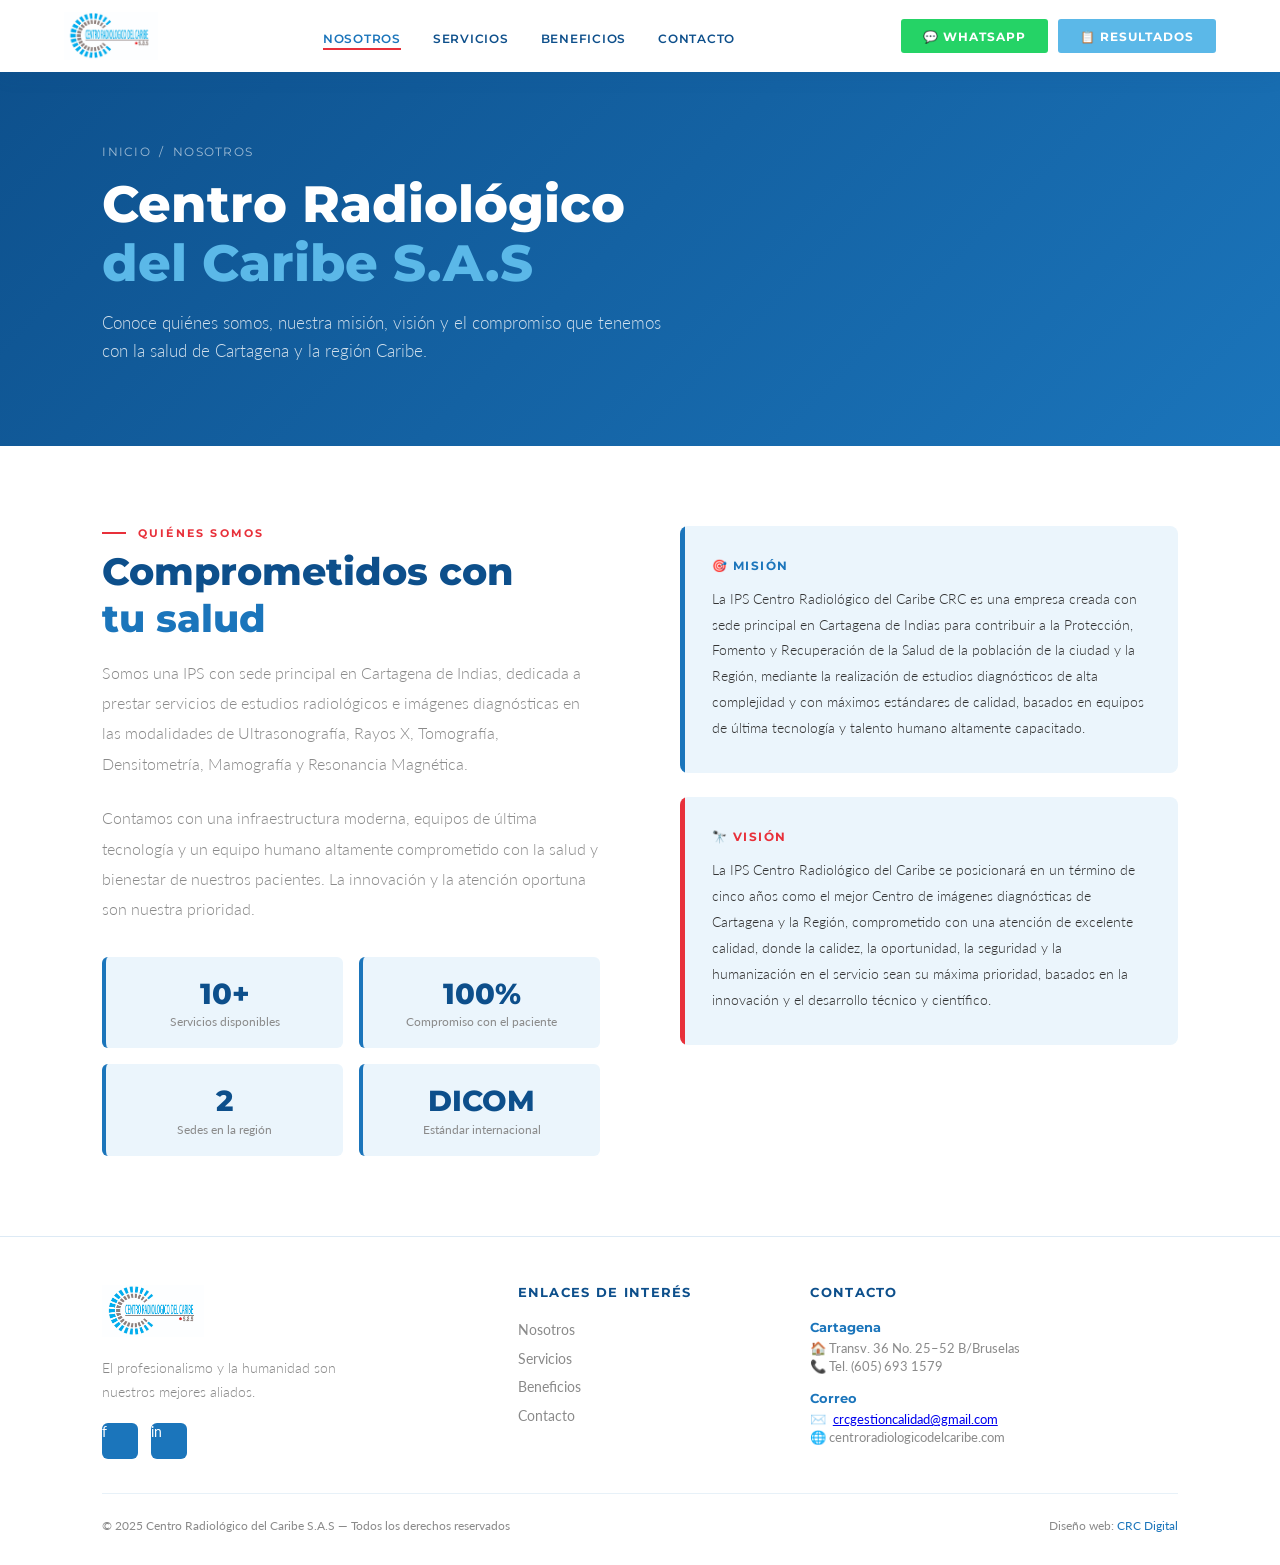
==== nosotros.html @ 66268c3f "Add files via upload" ====
<!DOCTYPE html>
<html lang="es">
<head>
<meta charset="UTF-8">
<meta name="viewport" content="width=device-width, initial-scale=1.0">
<title>Nosotros — Centro Radiológico del Caribe S.A.S</title>
<link href="https://fonts.googleapis.com/css2?family=Montserrat:wght@300;400;500;600;700&family=Lato:wght@300;400;700&display=swap" rel="stylesheet">
<style>
  :root {
    --blue-main: #1B75BB;
    --blue-dark: #0D4F8B;
    --blue-light: #5BB8E8;
    --blue-pale: #EBF5FC;
    --red: #E8303A;
    --gray: #8A8A8A;
    --gray-dark: #333333;
    --white: #ffffff;
    --bg: #F7FBFE;
  }
  * { margin: 0; padding: 0; box-sizing: border-box; }
  html { scroll-behavior: smooth; }
  body { font-family: 'Lato', sans-serif; color: var(--gray-dark); background: var(--white); overflow-x: hidden; }

  /* ── NAV ── */
  nav {
    position: fixed; top: 0; width: 100%; z-index: 1000;
    background: var(--white);
    box-shadow: 0 2px 20px rgba(13,79,139,0.12);
    padding: 0 5%;
    display: flex; align-items: center; justify-content: space-between;
    height: 72px;
  }
  .nav-logo a { display: flex; align-items: center; text-decoration: none; }
  .nav-logo img { height: 48px; object-fit: contain; }
  .nav-links { display: flex; gap: 2rem; list-style: none; }
  .nav-links a {
    color: var(--blue-dark); text-decoration: none;
    font-family: 'Montserrat', sans-serif;
    font-size: 0.78rem; font-weight: 600;
    letter-spacing: 0.06em; text-transform: uppercase;
    transition: color 0.3s; position: relative; padding-bottom: 4px;
  }
  .nav-links a::after {
    content: ''; position: absolute; bottom: 0; left: 0;
    width: 0; height: 2px; background: var(--red);
    transition: width 0.3s;
  }
  .nav-links a:hover { color: var(--blue-main); }
  .nav-links a:hover::after { width: 100%; }
  .nav-links a.active { color: var(--blue-main); }
  .nav-links a.active::after { width: 100%; }
  .nav-btn {
    padding: 0.6rem 1.4rem; border-radius: 3px;
    font-family: 'Montserrat', sans-serif;
    font-size: 0.75rem; font-weight: 700;
    letter-spacing: 0.08em; text-transform: uppercase;
    text-decoration: none; transition: background 0.3s;
  }
  .nav-btn-whatsapp {
    background: #25D366; color: var(--white);
  }
  .nav-btn-whatsapp:hover { background: #1ebe5a; }
  .nav-btn-resultados {
    background: var(--blue-light); color: var(--white);
  }
  .nav-btn-resultados:hover { background: #42a8d8; }

  /* ── HERO NOSOTROS ── */
  .page-hero {
    background: linear-gradient(135deg, var(--blue-dark) 0%, var(--blue-main) 100%);
    padding: 9rem 8% 5rem;
    color: white;
  }
  .page-hero .breadcrumb {
    font-size: 0.78rem; color: rgba(255,255,255,0.6);
    font-family: 'Montserrat', sans-serif;
    letter-spacing: 0.1em; text-transform: uppercase;
    margin-bottom: 1rem;
  }
  .page-hero .breadcrumb a { color: rgba(255,255,255,0.6); text-decoration: none; }
  .page-hero .breadcrumb a:hover { color: white; }
  .page-hero h1 {
    font-family: 'Montserrat', sans-serif;
    font-size: clamp(2rem, 4vw, 3.2rem);
    font-weight: 800; line-height: 1.15;
  }
  .page-hero h1 span { color: var(--blue-light); }
  .page-hero p {
    margin-top: 1rem; font-size: 1.05rem;
    color: rgba(255,255,255,0.8); max-width: 560px;
    font-weight: 300; line-height: 1.7;
  }

  /* ── SECCIONES ── */
  section { padding: 5rem 8%; }
  .sec-label {
    font-family: 'Montserrat', sans-serif;
    font-size: 0.7rem; font-weight: 700;
    letter-spacing: 0.2em; text-transform: uppercase;
    color: var(--red); margin-bottom: 0.6rem;
    display: flex; align-items: center; gap: 0.7rem;
  }
  .sec-label::before { content: ''; width: 1.5rem; height: 2px; background: var(--red); }
  .sec-title {
    font-family: 'Montserrat', sans-serif;
    font-size: clamp(1.8rem, 3vw, 2.5rem);
    font-weight: 800; color: var(--blue-dark); line-height: 1.2;
    margin-bottom: 1rem;
  }
  .sec-title span { color: var(--blue-main); }

  /* ── QUIÉNES SOMOS ── */
  #quienes { background: var(--white); }
  .nosotros-grid {
    display: grid; grid-template-columns: 1fr 1fr;
    gap: 5rem; align-items: start;
  }
  .nosotros-left p {
    font-size: 1rem; line-height: 1.9; color: var(--gray);
    margin-bottom: 1.5rem; font-weight: 300;
  }
  .nosotros-stats {
    display: grid; grid-template-columns: 1fr 1fr;
    gap: 1rem; margin-top: 2rem;
  }
  .stat-box {
    background: var(--blue-pale); border-radius: 6px;
    padding: 1.2rem; border-left: 4px solid var(--blue-main);
    text-align: center;
  }
  .stat-box .num {
    font-family: 'Montserrat', sans-serif;
    font-size: 1.8rem; font-weight: 800; color: var(--blue-dark);
  }
  .stat-box .lbl { font-size: 0.75rem; color: var(--gray); margin-top: 0.2rem; }
  .mv-grid { display: flex; flex-direction: column; gap: 1.5rem; }
  .mv-card {
    background: var(--blue-pale); border-radius: 8px;
    padding: 2rem; position: relative; overflow: hidden;
  }
  .mv-card::before {
    content: '';
    position: absolute; top: 0; left: 0;
    width: 5px; height: 100%;
    background: var(--blue-main);
  }
  .mv-card.vision::before { background: var(--red); }
  .mv-card h3 {
    font-family: 'Montserrat', sans-serif;
    font-size: 0.75rem; font-weight: 700;
    text-transform: uppercase; letter-spacing: 0.12em;
    color: var(--blue-main); margin-bottom: 0.8rem;
  }
  .mv-card.vision h3 { color: var(--red); }
  .mv-card p { font-size: 0.9rem; line-height: 1.8; color: var(--gray-dark); font-weight: 300; }

  /* ── FOOTER ── */
  footer {
    background: var(--white);
    border-top: 1px solid rgba(27,117,187,0.15);
    padding: 3rem 8% 2rem;
  }
  .footer-grid {
    display: grid; grid-template-columns: 1.5fr 1fr 1.5fr;
    gap: 3rem; margin-bottom: 2rem;
  }
  .footer-logo a { display: inline-block; }
  .footer-logo img { height: 52px; margin-bottom: 1rem; }
  .footer-logo p {
    font-size: 0.88rem; color: var(--gray);
    line-height: 1.7; font-weight: 300; max-width: 260px;
  }
  .footer-social { display: flex; gap: 0.8rem; margin-top: 1.2rem; }
  .social-btn {
    width: 36px; height: 36px; border-radius: 6px;
    background: var(--blue-main);
    display: flex; align-items: center; justify-content: center;
    color: white; font-size: 0.9rem; text-decoration: none;
    transition: background 0.3s;
  }
  .social-btn:hover { background: var(--blue-dark); }
  .footer-nav h4, .footer-contact h4 {
    font-family: 'Montserrat', sans-serif;
    font-size: 0.8rem; font-weight: 700;
    text-transform: uppercase; letter-spacing: 0.1em;
    color: var(--blue-dark); margin-bottom: 1.2rem;
  }
  .footer-nav ul { list-style: none; display: flex; flex-direction: column; gap: 0.6rem; }
  .footer-nav ul a {
    font-size: 0.88rem; color: var(--gray);
    text-decoration: none; transition: color 0.3s;
  }
  .footer-nav ul a:hover { color: var(--blue-main); }
  .footer-sede { margin-bottom: 1rem; }
  .footer-sede strong {
    display: block; font-size: 0.82rem;
    color: var(--blue-main); font-weight: 700; margin-bottom: 0.3rem;
    font-family: 'Montserrat', sans-serif;
  }
  .footer-sede span {
    display: flex; align-items: center; gap: 0.4rem;
    font-size: 0.82rem; color: var(--gray); margin-bottom: 0.15rem;
  }
  .footer-bottom {
    border-top: 1px solid rgba(27,117,187,0.1);
    padding-top: 1.5rem;
    display: flex; justify-content: space-between; align-items: center;
    flex-wrap: wrap; gap: 0.5rem;
  }
  .footer-bottom p { font-size: 0.78rem; color: var(--gray); }
  .footer-bottom a { color: var(--blue-main); text-decoration: none; }

  /* ── RESPONSIVE ── */
  @media (max-width: 900px) {
    .nosotros-grid { grid-template-columns: 1fr; gap: 3rem; }
    .footer-grid { grid-template-columns: 1fr 1fr; }
  }
  @media (max-width: 640px) {
    nav { padding: 0 4%; }
    .nav-links { display: none; }
    section { padding: 3.5rem 5%; }
    .footer-grid { grid-template-columns: 1fr; }
  }
</style>
</head>
<body>

<!-- NAV -->
<nav>
  <div class="nav-logo">
    <a href="index.html">
      <img src="logo.png" alt="Centro Radiológico del Caribe">
    </a>
  </div>
  <ul class="nav-links">
    <li><a href="nosotros.html" class="active">Nosotros</a></li>
    <li><a href="index.html#servicios">Servicios</a></li>
    <li><a href="index.html#beneficios">Beneficios</a></li>
    <li><a href="index.html#contacto">Contacto</a></li>
  </ul>
  <div style="display:flex;gap:0.6rem;">
    <a href="https://wa.me/573108685551" target="_blank" class="nav-btn nav-btn-whatsapp">💬 WhatsApp</a>
    <a href="#" class="nav-btn nav-btn-resultados">📋 Resultados</a>
  </div>
</nav>

<!-- HERO -->
<div class="page-hero">
  <div class="breadcrumb">
    <a href="index.html">Inicio</a> &nbsp;/&nbsp; Nosotros
  </div>
  <h1>Centro Radiológico<br><span>del Caribe S.A.S</span></h1>
  <p>Conoce quiénes somos, nuestra misión, visión y el compromiso que tenemos con la salud de Cartagena y la región Caribe.</p>
</div>

<!-- QUIÉNES SOMOS -->
<section id="quienes">
  <div class="nosotros-grid">
    <div class="nosotros-left">
      <div class="sec-label">Quiénes somos</div>
      <h2 class="sec-title">Comprometidos con<br><span>tu salud</span></h2>
      <p>Somos una IPS con sede principal en Cartagena de Indias, dedicada a prestar servicios de estudios radiológicos e imágenes diagnósticas en las modalidades de Ultrasonografía, Rayos X, Tomografía, Densitometría, Mamografía y Resonancia Magnética.</p>
      <p>Contamos con una infraestructura moderna, equipos de última tecnología y un equipo humano altamente comprometido con la salud y bienestar de nuestros pacientes. La innovación y la atención oportuna son nuestra prioridad.</p>
      <div class="nosotros-stats">
        <div class="stat-box">
          <div class="num">10+</div>
          <div class="lbl">Servicios disponibles</div>
        </div>
        <div class="stat-box">
          <div class="num">100%</div>
          <div class="lbl">Compromiso con el paciente</div>
        </div>
        <div class="stat-box">
          <div class="num">2</div>
          <div class="lbl">Sedes en la región</div>
        </div>
        <div class="stat-box">
          <div class="num">DICOM</div>
          <div class="lbl">Estándar internacional</div>
        </div>
      </div>
    </div>
    <div class="mv-grid">
      <div class="mv-card">
        <h3>🎯 Misión</h3>
        <p>La IPS Centro Radiológico del Caribe CRC es una empresa creada con sede principal en Cartagena de Indias para contribuir a la Protección, Fomento y Recuperación de la Salud de la población de la ciudad y la Región, mediante la realización de estudios diagnósticos de alta complejidad y con máximos estándares de calidad, basados en equipos de última tecnología y talento humano altamente capacitado.</p>
      </div>
      <div class="mv-card vision">
        <h3>🔭 Visión</h3>
        <p>La IPS Centro Radiológico del Caribe se posicionará en un término de cinco años como el mejor Centro de imágenes diagnósticas de Cartagena y la Región, comprometido con una atención de excelente calidad, donde la calidez, la oportunidad, la seguridad y la humanización en el servicio sean su máxima prioridad, basados en la innovación y el desarrollo técnico y científico.</p>
      </div>
    </div>
  </div>
</section>

<!-- FOOTER -->
<footer>
  <div class="footer-grid">
    <div class="footer-logo">
      <a href="index.html"><img src="logo.png" alt="CRC Logo"></a>
      <p>El profesionalismo y la humanidad son nuestros mejores aliados.</p>
      <div class="footer-social">
        <a href="#" class="social-btn" title="Facebook">f</a>
        <a href="#" class="social-btn" title="Instagram">in</a>
      </div>
    </div>
    <div class="footer-nav">
      <h4>Enlaces de interés</h4>
      <ul>
        <li><a href="nosotros.html">Nosotros</a></li>
        <li><a href="index.html#servicios">Servicios</a></li>
        <li><a href="index.html#beneficios">Beneficios</a></li>
        <li><a href="index.html#contacto">Contacto</a></li>
      </ul>
    </div>
    <div class="footer-contact">
      <h4>Contacto</h4>
      <div class="footer-sede">
        <strong>Cartagena</strong>
        <span>🏠 Transv. 36 No. 25–52 B/Bruselas</span>
        <span>📞 Tel. (605) 693 1579</span>
      </div>
      <div class="footer-sede">
        <strong>Correo</strong>
        <span>✉️ <a href="mailto:crcgestioncalidad@gmail.com">crcgestioncalidad@gmail.com</a></span>
        <span>🌐 centroradiologicodelcaribe.com</span>
      </div>
    </div>
  </div>
  <div class="footer-bottom">
    <p>© 2025 Centro Radiológico del Caribe S.A.S — Todos los derechos reservados</p>
    <p>Diseño web: <a href="#">CRC Digital</a></p>
  </div>
</footer>

</body>
</html>
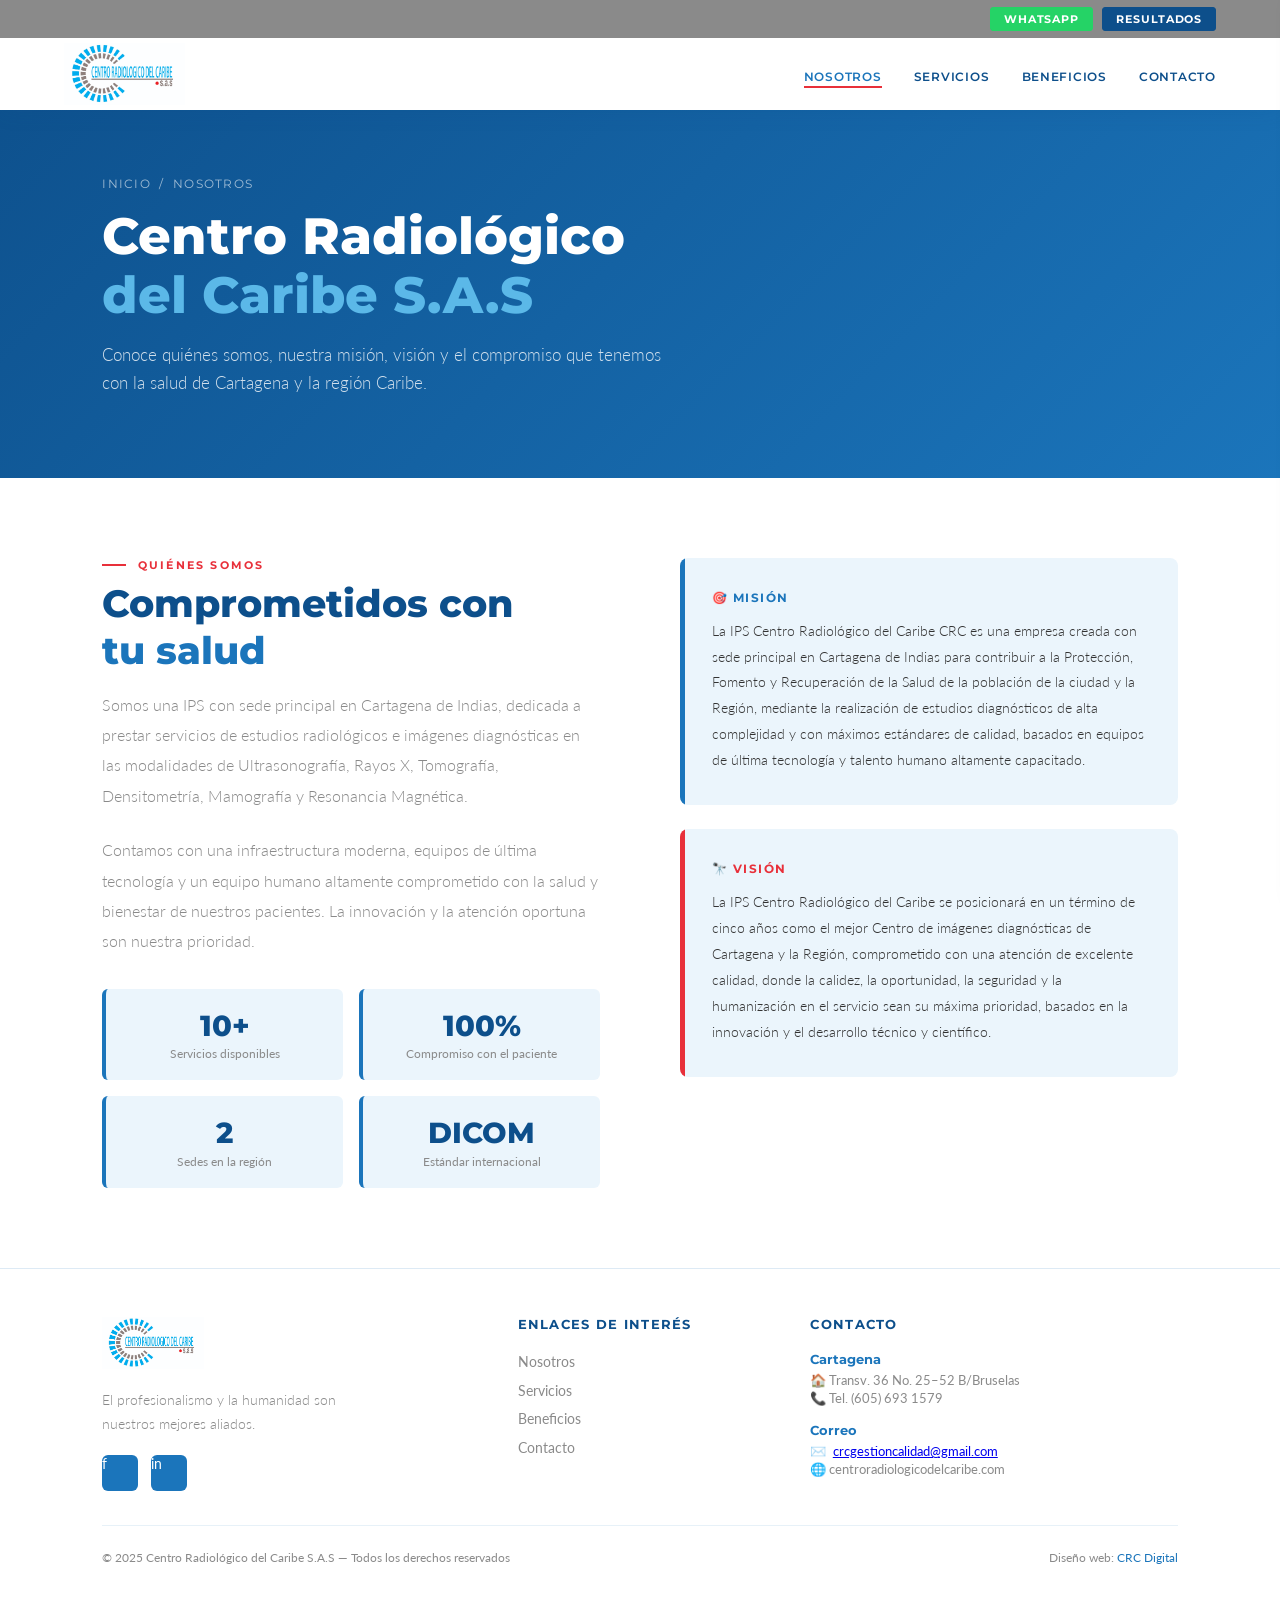
==== commit 5af619e9: "Add files via upload" ====
--- a/nosotros.html
+++ b/nosotros.html
@@ -22,8 +22,31 @@
   body { font-family: 'Lato', sans-serif; color: var(--gray-dark); background: var(--white); overflow-x: hidden; }
 
   /* ── NAV ── */
+  /* ── TOPBAR ── */
+  .topbar {
+    position: fixed; top: 0; width: 100%; z-index: 1001;
+    background: var(--gray);
+    height: 38px;
+    display: flex; align-items: center; justify-content: flex-end;
+    padding: 0 5%; gap: 0.6rem;
+  }
+  .topbar a {
+    font-family: 'Montserrat', sans-serif;
+    font-size: 0.7rem; font-weight: 700;
+    letter-spacing: 0.08em; text-transform: uppercase;
+    text-decoration: none; color: var(--white);
+    padding: 0.25rem 0.8rem; border-radius: 3px;
+    border: 1px solid rgba(255,255,255,0.35);
+    transition: background 0.2s;
+  }
+  .topbar a:hover { background: rgba(255,255,255,0.15); }
+  .topbar .btn-wa { background: #25D366; border-color: #25D366; }
+  .topbar .btn-wa:hover { background: #1ebe5a; border-color: #1ebe5a; }
+  .topbar .btn-resultados { background: var(--blue-dark); border-color: var(--blue-dark); }
+  .topbar .btn-resultados:hover { background: #0a3d6e; border-color: #0a3d6e; }
+
   nav {
-    position: fixed; top: 0; width: 100%; z-index: 1000;
+    position: fixed; top: 38px; width: 100%; z-index: 1000;
     background: var(--white);
     box-shadow: 0 2px 20px rgba(13,79,139,0.12);
     padding: 0 5%;
@@ -31,7 +54,7 @@
     height: 72px;
   }
   .nav-logo a { display: flex; align-items: center; text-decoration: none; }
-  .nav-logo img { height: 48px; object-fit: contain; }
+  .nav-logo img { height: 62px; object-fit: contain; }
   .nav-links { display: flex; gap: 2rem; list-style: none; }
   .nav-links a {
     color: var(--blue-dark); text-decoration: none;
@@ -50,25 +73,69 @@
   .nav-links a.active { color: var(--blue-main); }
   .nav-links a.active::after { width: 100%; }
   .nav-btn {
-    padding: 0.6rem 1.4rem; border-radius: 3px;
+    padding: 0.35rem 0.9rem; border-radius: 3px;
     font-family: 'Montserrat', sans-serif;
     font-size: 0.75rem; font-weight: 700;
     letter-spacing: 0.08em; text-transform: uppercase;
     text-decoration: none; transition: background 0.3s;
   }
-  .nav-btn-whatsapp {
-    background: #25D366; color: var(--white);
-  }
-  .nav-btn-whatsapp:hover { background: #1ebe5a; }
   .nav-btn-resultados {
     background: var(--blue-light); color: var(--white);
   }
   .nav-btn-resultados:hover { background: #42a8d8; }
+  @media (max-width: 640px) {
+    .topbar { justify-content: center; padding: 0 4%; gap: 0.5rem; }
+  }
+
+  /* ── HAMBURGER ── */
+  .hamburger {
+    display: none;
+    flex-direction: column; justify-content: center; gap: 5px;
+    width: 36px; height: 36px; cursor: pointer;
+    background: none; border: none; padding: 4px;
+  }
+  .hamburger span {
+    display: block; width: 100%; height: 2px;
+    background: var(--blue-dark); border-radius: 2px;
+    transition: all 0.3s;
+  }
+
+  /* ── DRAWER ── */
+  .drawer-overlay {
+    display: none; position: fixed; inset: 0;
+    background: rgba(0,0,0,0.4); z-index: 1100;
+  }
+  .drawer-overlay.open { display: block; }
+  .drawer {
+    position: fixed; top: 0; right: -280px; width: 260px; height: 100%;
+    background: var(--blue-dark); z-index: 1200;
+    box-shadow: -4px 0 20px rgba(0,0,0,0.15);
+    transition: right 0.35s cubic-bezier(0.77,0,0.18,1);
+    display: flex; flex-direction: column; padding: 2rem 1.5rem;
+  }
+  .drawer.open { right: 0; }
+  .drawer-close {
+    align-self: flex-end; background: none; border: none;
+    font-size: 1.5rem; cursor: pointer; color: var(--white);
+    margin-bottom: 1.5rem;
+  }
+  .drawer-links { list-style: none; display: flex; flex-direction: column; gap: 0; }
+  .drawer-links li { border-bottom: 1px solid rgba(255,255,255,0.15); }
+  .drawer-links a {
+    display: block; padding: 1rem 0;
+    color: var(--white); text-decoration: none;
+    font-family: 'Montserrat', sans-serif;
+    font-size: 0.9rem; font-weight: 600;
+    text-transform: uppercase; letter-spacing: 0.06em;
+    transition: color 0.2s;
+  }
+  .drawer-links a:hover { color: var(--blue-light); }
+  .drawer-btn { margin-top: 2rem; }
 
   /* ── HERO NOSOTROS ── */
   .page-hero {
     background: linear-gradient(135deg, var(--blue-dark) 0%, var(--blue-main) 100%);
-    padding: 9rem 8% 5rem;
+    padding: 11rem 8% 5rem;
     color: white;
   }
   .page-hero .breadcrumb {
@@ -216,8 +283,10 @@
     .footer-grid { grid-template-columns: 1fr 1fr; }
   }
   @media (max-width: 640px) {
-    nav { padding: 0 4%; }
+    nav { padding: 0 4%; justify-content: space-between; }
+    nav .nav-logo { position: absolute; left: 50%; transform: translateX(-50%); }
     .nav-links { display: none; }
+    .hamburger { display: flex; }
     section { padding: 3.5rem 5%; }
     .footer-grid { grid-template-columns: 1fr; }
   }
@@ -225,8 +294,17 @@
 </head>
 <body>
 
+<!-- TOPBAR -->
+<div class="topbar">
+  <a href="https://wa.me/573015649719" target="_blank" class="btn-wa">WhatsApp</a>
+  <a href="https://riscrc.hiruko.com.co/portal/login" class="btn-resultados">Resultados</a>
+</div>
+
 <!-- NAV -->
 <nav>
+  <button class="hamburger" id="hamburgerBtn" aria-label="Abrir menú">
+    <span></span><span></span><span></span>
+  </button>
   <div class="nav-logo">
     <a href="index.html">
       <img src="logo.png" alt="Centro Radiológico del Caribe">
@@ -238,11 +316,19 @@
     <li><a href="index.html#beneficios">Beneficios</a></li>
     <li><a href="index.html#contacto">Contacto</a></li>
   </ul>
-  <div style="display:flex;gap:0.6rem;">
-    <a href="https://wa.me/573108685551" target="_blank" class="nav-btn nav-btn-whatsapp">💬 WhatsApp</a>
-    <a href="#" class="nav-btn nav-btn-resultados">📋 Resultados</a>
-  </div>
 </nav>
+
+<!-- DRAWER -->
+<div class="drawer-overlay" id="drawerOverlay"></div>
+<div class="drawer" id="drawer">
+  <button class="drawer-close" id="drawerClose">&#x2715;</button>
+  <ul class="drawer-links">
+    <li><a href="nosotros.html">Nosotros</a></li>
+    <li><a href="index.html#servicios">Servicios</a></li>
+    <li><a href="index.html#beneficios">Beneficios</a></li>
+    <li><a href="index.html#contacto">Contacto</a></li>
+  </ul>
+</div>
 
 <!-- HERO -->
 <div class="page-hero">
@@ -333,5 +419,27 @@
   </div>
 </footer>
 
+<script>
+  const hamburgerBtn = document.getElementById('hamburgerBtn');
+  const drawer = document.getElementById('drawer');
+  const drawerOverlay = document.getElementById('drawerOverlay');
+  const drawerClose = document.getElementById('drawerClose');
+
+  function openDrawer() {
+    drawer.classList.add('open');
+    drawerOverlay.classList.add('open');
+    document.body.style.overflow = 'hidden';
+  }
+  function closeDrawer() {
+    drawer.classList.remove('open');
+    drawerOverlay.classList.remove('open');
+    document.body.style.overflow = '';
+  }
+
+  hamburgerBtn.addEventListener('click', openDrawer);
+  drawerClose.addEventListener('click', closeDrawer);
+  drawerOverlay.addEventListener('click', closeDrawer);
+  drawer.querySelectorAll('a').forEach(a => a.addEventListener('click', closeDrawer));
+</script>
 </body>
 </html>
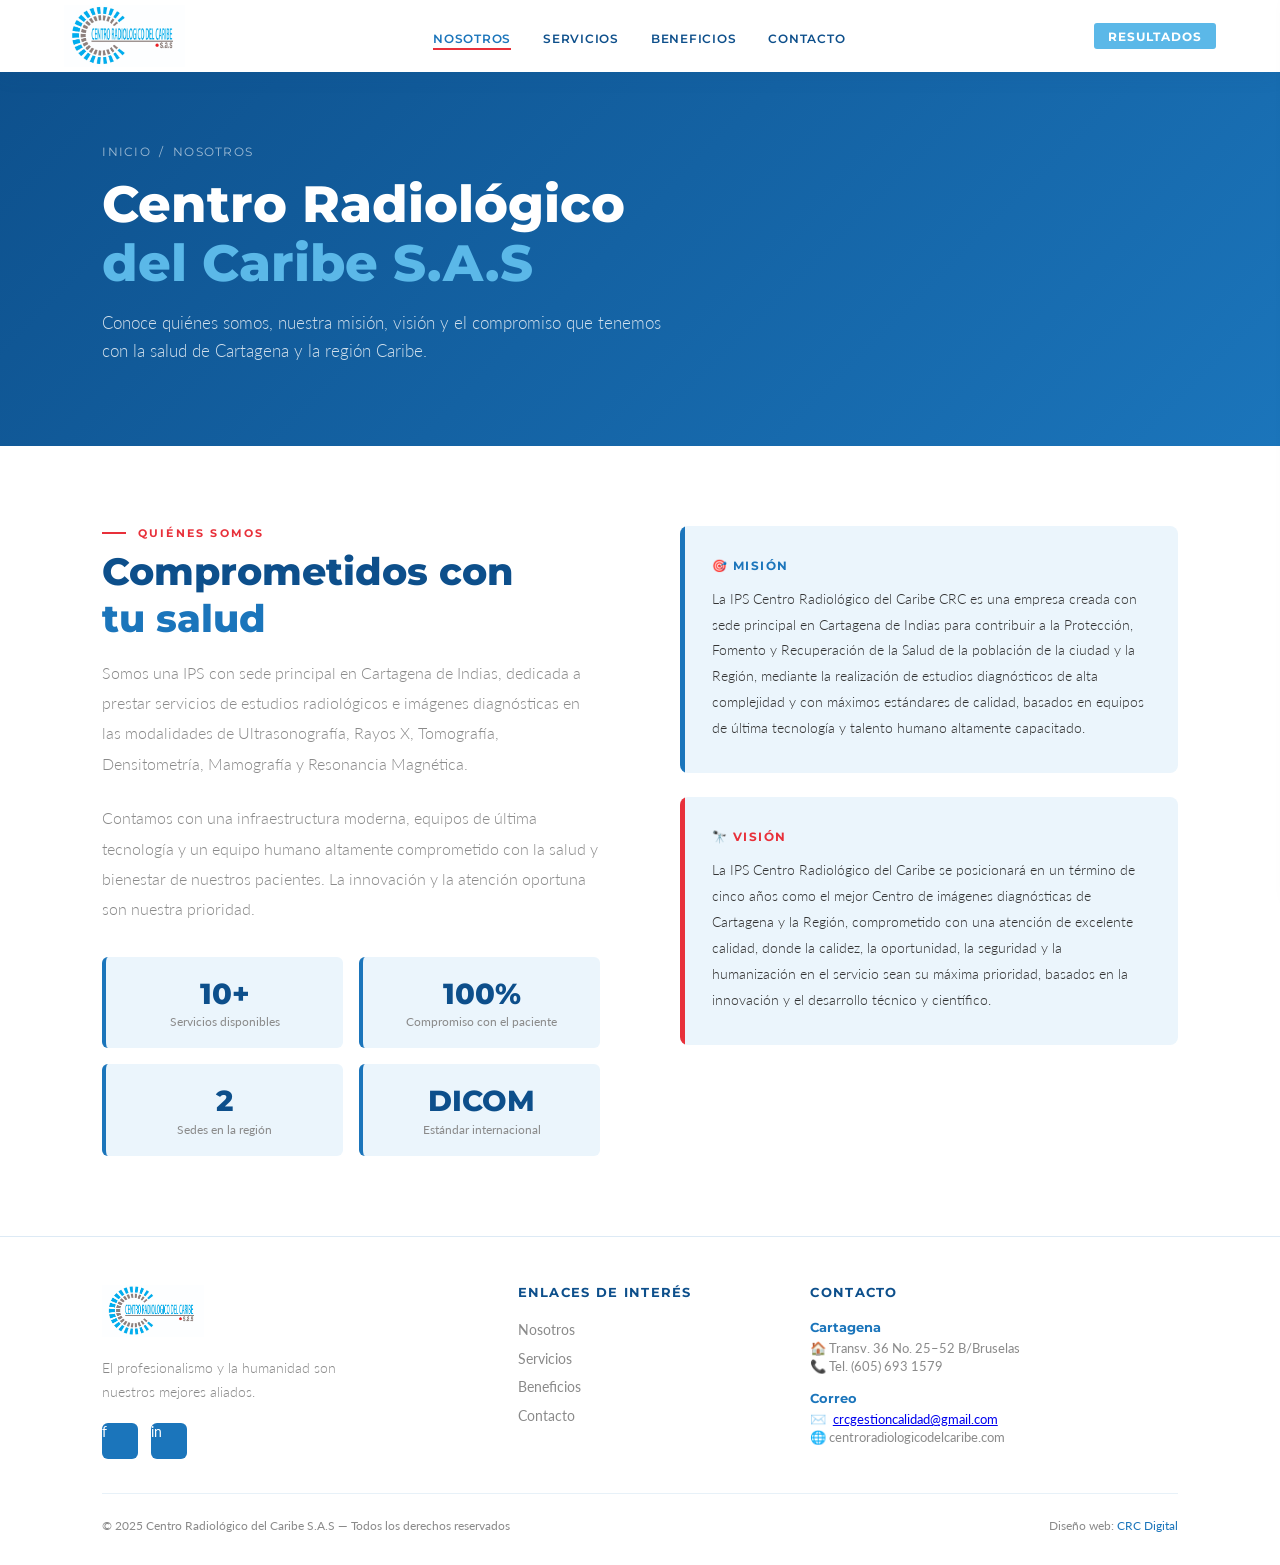
==== commit 9b7ef8c3: "Add files via upload" ====
--- a/nosotros.html
+++ b/nosotros.html
@@ -22,31 +22,8 @@
   body { font-family: 'Lato', sans-serif; color: var(--gray-dark); background: var(--white); overflow-x: hidden; }
 
   /* ── NAV ── */
-  /* ── TOPBAR ── */
-  .topbar {
-    position: fixed; top: 0; width: 100%; z-index: 1001;
-    background: var(--gray);
-    height: 38px;
-    display: flex; align-items: center; justify-content: flex-end;
-    padding: 0 5%; gap: 0.6rem;
-  }
-  .topbar a {
-    font-family: 'Montserrat', sans-serif;
-    font-size: 0.7rem; font-weight: 700;
-    letter-spacing: 0.08em; text-transform: uppercase;
-    text-decoration: none; color: var(--white);
-    padding: 0.25rem 0.8rem; border-radius: 3px;
-    border: 1px solid rgba(255,255,255,0.35);
-    transition: background 0.2s;
-  }
-  .topbar a:hover { background: rgba(255,255,255,0.15); }
-  .topbar .btn-wa { background: #25D366; border-color: #25D366; }
-  .topbar .btn-wa:hover { background: #1ebe5a; border-color: #1ebe5a; }
-  .topbar .btn-resultados { background: var(--blue-dark); border-color: var(--blue-dark); }
-  .topbar .btn-resultados:hover { background: #0a3d6e; border-color: #0a3d6e; }
-
   nav {
-    position: fixed; top: 38px; width: 100%; z-index: 1000;
+    position: fixed; top: 0; width: 100%; z-index: 1000;
     background: var(--white);
     box-shadow: 0 2px 20px rgba(13,79,139,0.12);
     padding: 0 5%;
@@ -83,8 +60,38 @@
     background: var(--blue-light); color: var(--white);
   }
   .nav-btn-resultados:hover { background: #42a8d8; }
+
+  /* Acordeón Contacto en drawer */
+  .drawer-contacto-toggle {
+    display: flex; justify-content: space-between; align-items: center;
+    padding: 1rem 0; cursor: pointer;
+    color: var(--white);
+    font-family: 'Montserrat', sans-serif;
+    font-size: 0.9rem; font-weight: 600;
+    text-transform: uppercase; letter-spacing: 0.06em;
+    background: none; border: none; width: 100%;
+    transition: color 0.2s;
+  }
+  .drawer-contacto-toggle:hover { color: var(--blue-light); }
+  .drawer-contacto-toggle .arrow { font-size: 0.7rem; transition: transform 0.3s; }
+  .drawer-contacto-toggle.open .arrow { transform: rotate(180deg); }
+  .drawer-contacto-sub { display: none; padding: 0.5rem 0 1rem 0.5rem; }
+  .drawer-contacto-sub.open { display: block; }
+  .drawer-wa-btn {
+    display: block; width: 100%;
+    background: #25D366; color: white;
+    border: none; border-radius: 4px;
+    padding: 0.7rem 1rem; text-align: center;
+    font-family: 'Montserrat', sans-serif;
+    font-size: 0.8rem; font-weight: 700;
+    letter-spacing: 0.06em; text-transform: uppercase;
+    text-decoration: none;
+  }
+
+  /* Resultados solo en desktop */
+  .nav-resultados-desktop { display: flex; gap: 0.6rem; }
   @media (max-width: 640px) {
-    .topbar { justify-content: center; padding: 0 4%; gap: 0.5rem; }
+    .nav-resultados-desktop { display: none; }
   }
 
   /* ── HAMBURGER ── */
@@ -135,7 +142,7 @@
   /* ── HERO NOSOTROS ── */
   .page-hero {
     background: linear-gradient(135deg, var(--blue-dark) 0%, var(--blue-main) 100%);
-    padding: 11rem 8% 5rem;
+    padding: 9rem 8% 5rem;
     color: white;
   }
   .page-hero .breadcrumb {
@@ -293,12 +300,6 @@
 </style>
 </head>
 <body>
-
-<!-- TOPBAR -->
-<div class="topbar">
-  <a href="https://wa.me/573015649719" target="_blank" class="btn-wa">WhatsApp</a>
-  <a href="https://riscrc.hiruko.com.co/portal/login" class="btn-resultados">Resultados</a>
-</div>
 
 <!-- NAV -->
 <nav>
@@ -316,6 +317,9 @@
     <li><a href="index.html#beneficios">Beneficios</a></li>
     <li><a href="index.html#contacto">Contacto</a></li>
   </ul>
+  <div class="nav-resultados-desktop">
+    <a href="https://riscrc.hiruko.com.co/portal/login" class="nav-btn nav-btn-resultados">Resultados</a>
+  </div>
 </nav>
 
 <!-- DRAWER -->
@@ -323,10 +327,20 @@
 <div class="drawer" id="drawer">
   <button class="drawer-close" id="drawerClose">&#x2715;</button>
   <ul class="drawer-links">
+    <li style="border-bottom:1px solid rgba(255,255,255,0.15); padding: 0.8rem 0;">
+      <a href="https://riscrc.hiruko.com.co/portal/login" style="display:block;text-align:center;background:var(--blue-light);color:white;padding:0.6rem 1rem;border-radius:4px;font-family:'Montserrat',sans-serif;font-size:0.85rem;font-weight:700;text-transform:uppercase;letter-spacing:0.08em;text-decoration:none;">Resultados</a>
+    </li>
     <li><a href="nosotros.html">Nosotros</a></li>
     <li><a href="index.html#servicios">Servicios</a></li>
     <li><a href="index.html#beneficios">Beneficios</a></li>
-    <li><a href="index.html#contacto">Contacto</a></li>
+    <li style="border-bottom:1px solid rgba(255,255,255,0.15);">
+      <button class="drawer-contacto-toggle" id="contactoToggle">
+        Contacto <span class="arrow">▼</span>
+      </button>
+      <div class="drawer-contacto-sub" id="contactoSub">
+        <a href="https://wa.me/573015649719" target="_blank" class="drawer-wa-btn">WhatsApp</a>
+      </div>
+    </li>
   </ul>
 </div>
 
@@ -439,7 +453,14 @@
   hamburgerBtn.addEventListener('click', openDrawer);
   drawerClose.addEventListener('click', closeDrawer);
   drawerOverlay.addEventListener('click', closeDrawer);
-  drawer.querySelectorAll('a').forEach(a => a.addEventListener('click', closeDrawer));
+  drawer.querySelectorAll('a:not(.drawer-wa-btn)').forEach(a => a.addEventListener('click', closeDrawer));
+
+  const contactoToggle = document.getElementById('contactoToggle');
+  const contactoSub = document.getElementById('contactoSub');
+  contactoToggle.addEventListener('click', () => {
+    contactoToggle.classList.toggle('open');
+    contactoSub.classList.toggle('open');
+  });
 </script>
 </body>
 </html>
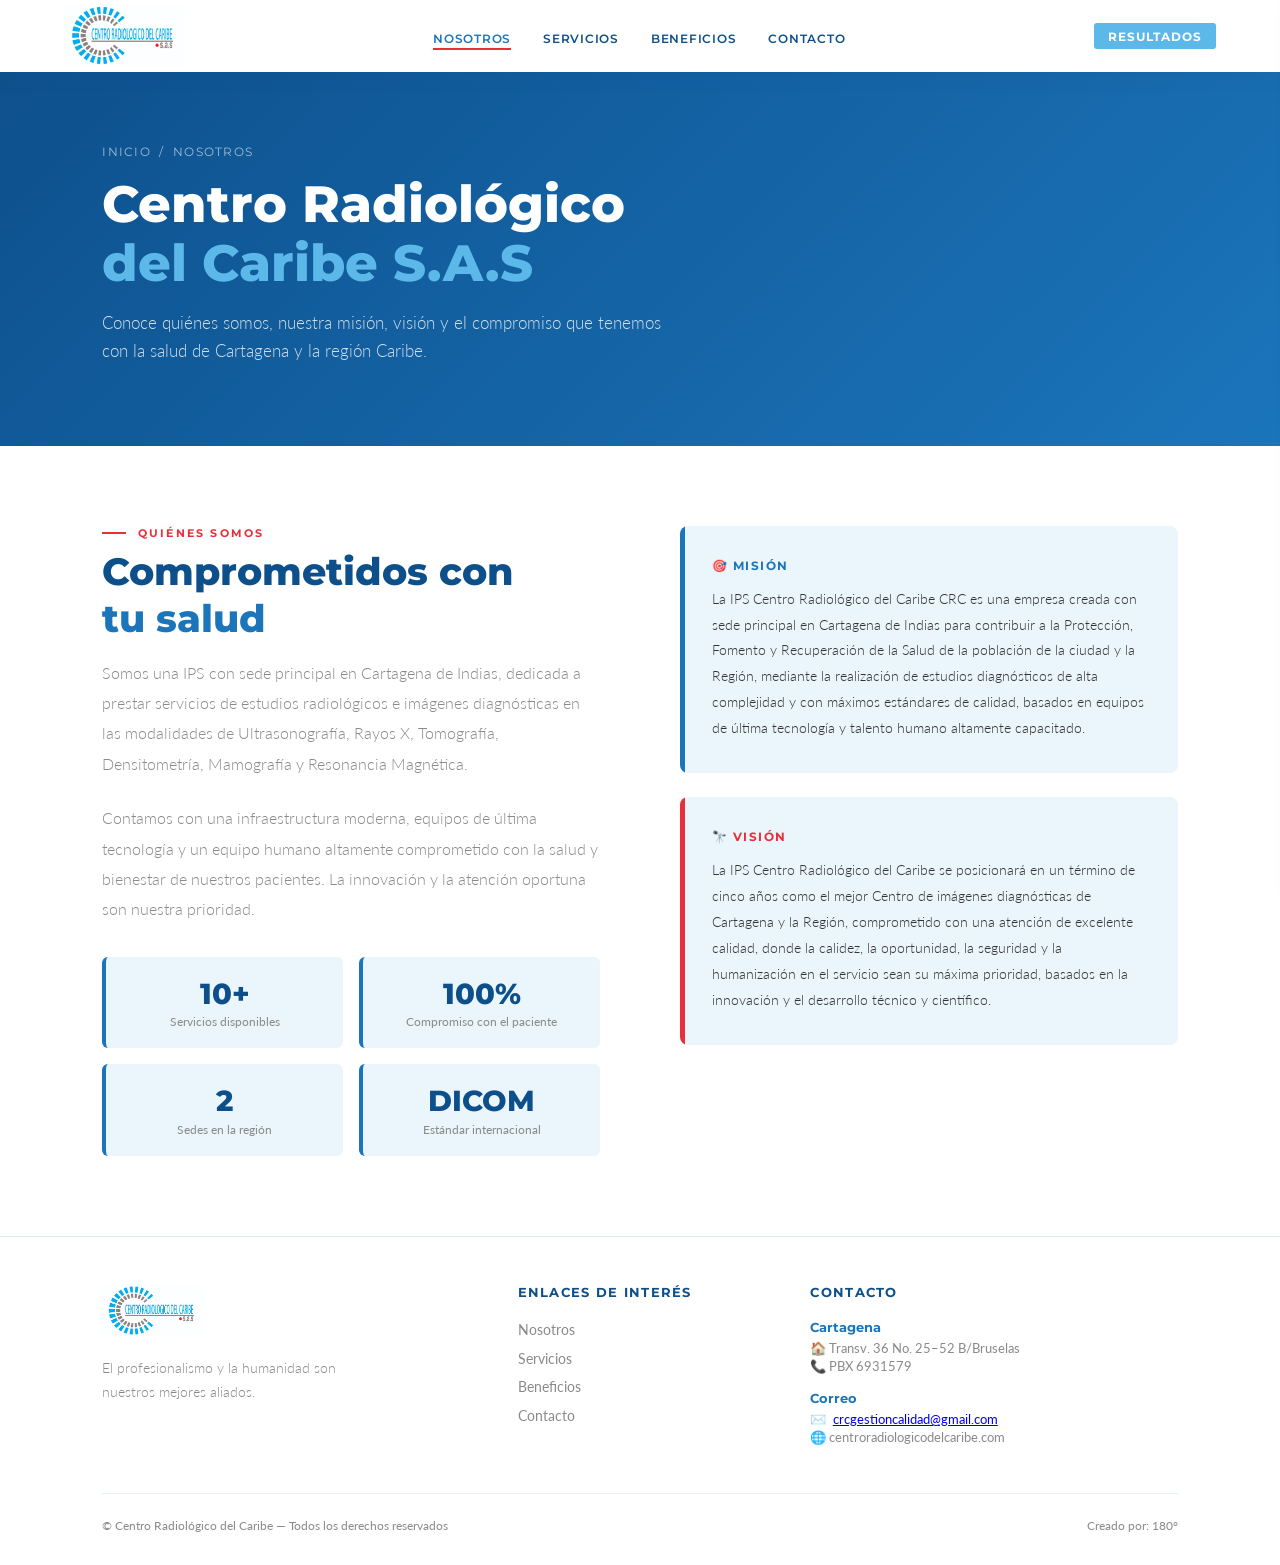
==== commit 937a8a27: "Add files via upload" ====
--- a/nosotros.html
+++ b/nosotros.html
@@ -399,16 +399,12 @@
     <div class="footer-logo">
       <a href="index.html"><img src="logo.png" alt="CRC Logo"></a>
       <p>El profesionalismo y la humanidad son nuestros mejores aliados.</p>
-      <div class="footer-social">
-        <a href="#" class="social-btn" title="Facebook">f</a>
-        <a href="#" class="social-btn" title="Instagram">in</a>
-      </div>
     </div>
     <div class="footer-nav">
       <h4>Enlaces de interés</h4>
       <ul>
         <li><a href="nosotros.html">Nosotros</a></li>
-        <li><a href="index.html#servicios">Servicios</a></li>
+        <li><a href="servicios.html">Servicios</a></li>
         <li><a href="index.html#beneficios">Beneficios</a></li>
         <li><a href="index.html#contacto">Contacto</a></li>
       </ul>
@@ -418,7 +414,7 @@
       <div class="footer-sede">
         <strong>Cartagena</strong>
         <span>🏠 Transv. 36 No. 25–52 B/Bruselas</span>
-        <span>📞 Tel. (605) 693 1579</span>
+        <span>📞 PBX 6931579</span>
       </div>
       <div class="footer-sede">
         <strong>Correo</strong>
@@ -428,8 +424,8 @@
     </div>
   </div>
   <div class="footer-bottom">
-    <p>© 2025 Centro Radiológico del Caribe S.A.S — Todos los derechos reservados</p>
-    <p>Diseño web: <a href="#">CRC Digital</a></p>
+    <p>© Centro Radiológico del Caribe — Todos los derechos reservados</p>
+    <p>Creado por: 180°</p>
   </div>
 </footer>
 
